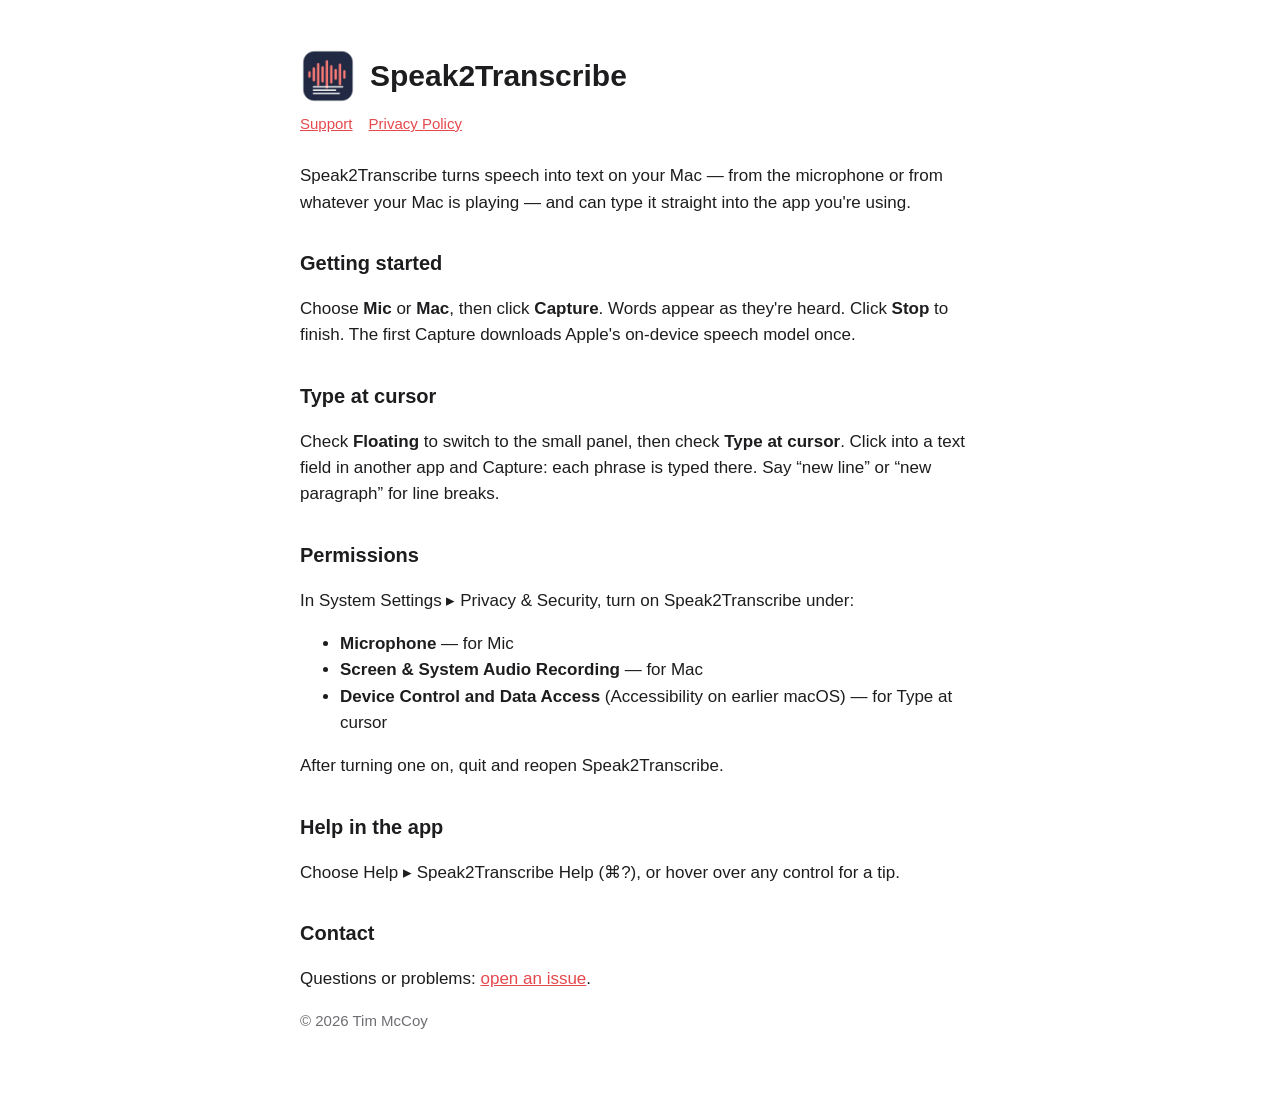
==== index.html @ b8edd096 "Support and privacy-policy pages Co-Authored-By: Claude Opus 5.5 <noreply@anthropic.com>" ====
<!doctype html>
<html lang="en">
<head>
<meta charset="utf-8">
<meta name="viewport" content="width=device-width, initial-scale=1">
<title>Speak2Transcribe Support</title>
<link rel="stylesheet" href="style.css">
</head>
<body>
<main>
<header><img src="icon.png" alt=""><h1>Speak2Transcribe</h1></header>
<nav><a href="index.html">Support</a><a href="privacy.html">Privacy Policy</a></nav>

<p>Speak2Transcribe turns speech into text on your Mac — from the microphone or from whatever your Mac is playing — and can type it straight into the app you're using.</p>

<h2>Getting started</h2>
<p>Choose <b>Mic</b> or <b>Mac</b>, then click <b>Capture</b>. Words appear as they're heard. Click <b>Stop</b> to finish. The first Capture downloads Apple's on-device speech model once.</p>

<h2>Type at cursor</h2>
<p>Check <b>Floating</b> to switch to the small panel, then check <b>Type at cursor</b>. Click into a text field in another app and Capture: each phrase is typed there. Say “new line” or “new paragraph” for line breaks.</p>

<h2>Permissions</h2>
<p>In System Settings ▸ Privacy &amp; Security, turn on Speak2Transcribe under:</p>
<ul>
<li><b>Microphone</b> — for Mic</li>
<li><b>Screen &amp; System Audio Recording</b> — for Mac</li>
<li><b>Device Control and Data Access</b> (Accessibility on earlier macOS) — for Type at cursor</li>
</ul>
<p>After turning one on, quit and reopen Speak2Transcribe.</p>

<h2>Help in the app</h2>
<p>Choose Help ▸ Speak2Transcribe Help (⌘?), or hover over any control for a tip.</p>

<h2>Contact</h2>
<p>Questions or problems: <a href="https://github.com/spurious-cox/speak2transcribe-support/issues">open an issue</a>.</p>

<p class="muted">© 2026 Tim McCoy</p>
</main>
</body>
</html>
---- style.css ----
:root { color-scheme: light dark; --fg: #1d1d1f; --muted: #6e6e73; --bg: #ffffff; --accent: #e5484d; }
@media (prefers-color-scheme: dark) { :root { --fg: #f5f5f7; --muted: #a1a1a6; --bg: #1c1c1e; } }
body { margin: 0; background: var(--bg); color: var(--fg); font: 17px/1.55 -apple-system, BlinkMacSystemFont, "Helvetica Neue", sans-serif; }
main { max-width: 680px; margin: 0 auto; padding: 48px 20px 64px; }
header { display: flex; align-items: center; gap: 14px; margin-bottom: 8px; }
header img { width: 56px; height: 56px; }
h1 { font-size: 30px; margin: 0; }
h2 { font-size: 20px; margin: 32px 0 8px; }
p, li { color: var(--fg); }
.muted { color: var(--muted); font-size: 15px; }
a { color: var(--accent); }
nav { margin: 4px 0 28px; font-size: 15px; }
nav a { margin-right: 16px; }
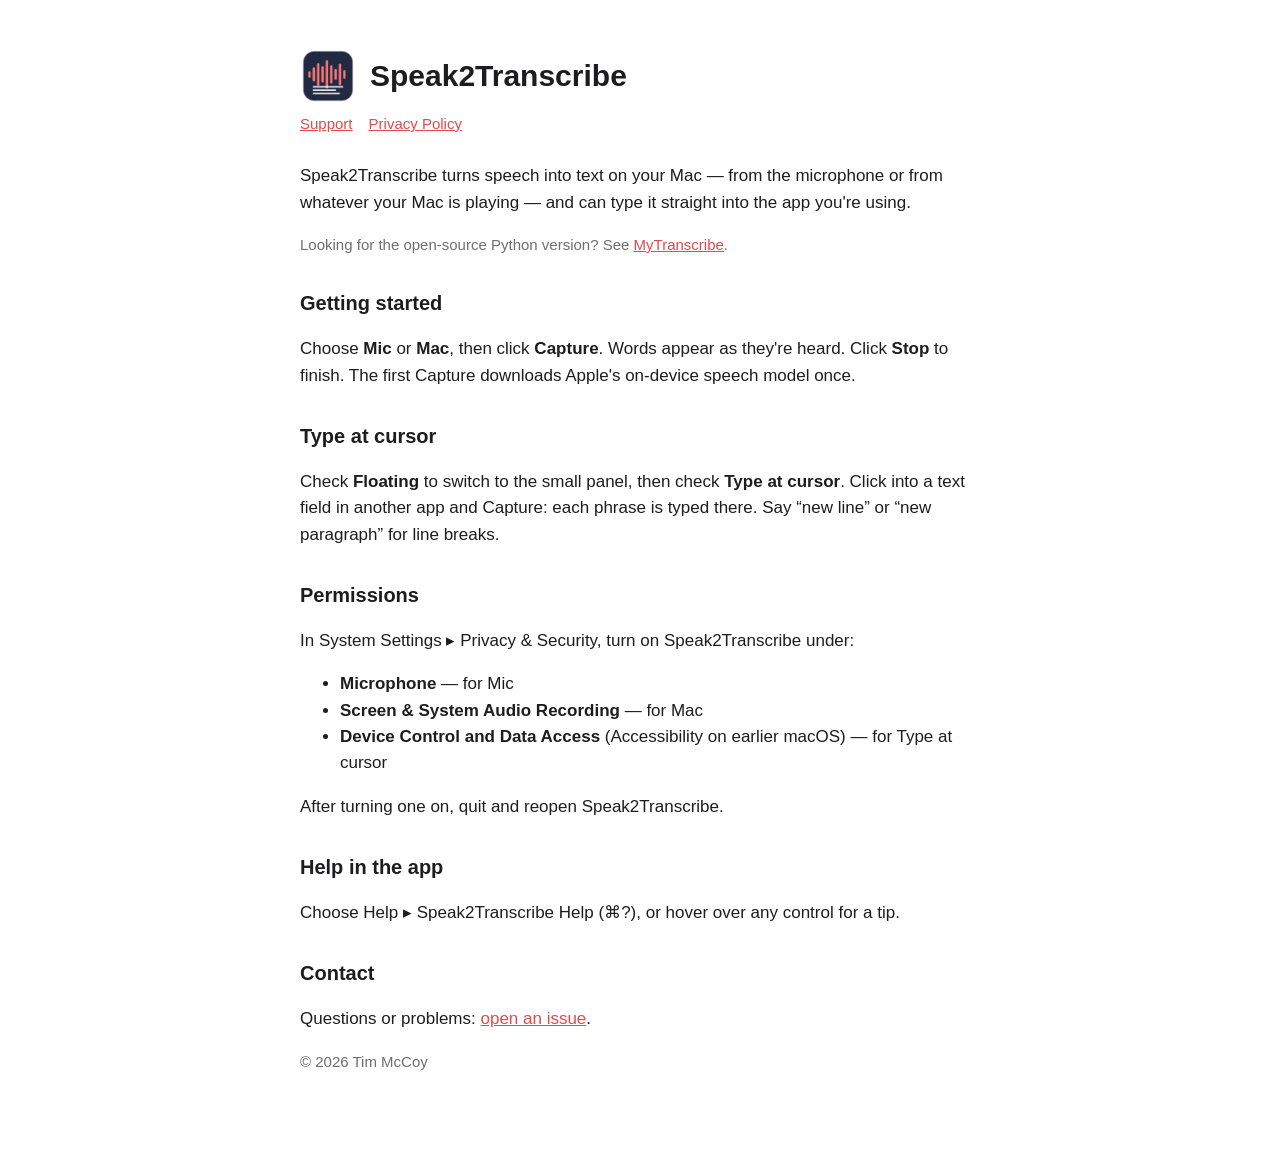
==== commit 40537cd6: "Link to MyTranscribe; app source is now public Co-Authored-By: Claude Sonnet 5.5 <noreply@anthropic." ====
--- a/index.html
+++ b/index.html
@@ -12,6 +12,7 @@
 <nav><a href="index.html">Support</a><a href="privacy.html">Privacy Policy</a></nav>
 
 <p>Speak2Transcribe turns speech into text on your Mac — from the microphone or from whatever your Mac is playing — and can type it straight into the app you're using.</p>
+<p class="muted">Looking for the open-source Python version? See <a href="https://github.com/spurious-cox/MyTranscribe">MyTranscribe</a>.</p>
 
 <h2>Getting started</h2>
 <p>Choose <b>Mic</b> or <b>Mac</b>, then click <b>Capture</b>. Words appear as they're heard. Click <b>Stop</b> to finish. The first Capture downloads Apple's on-device speech model once.</p>
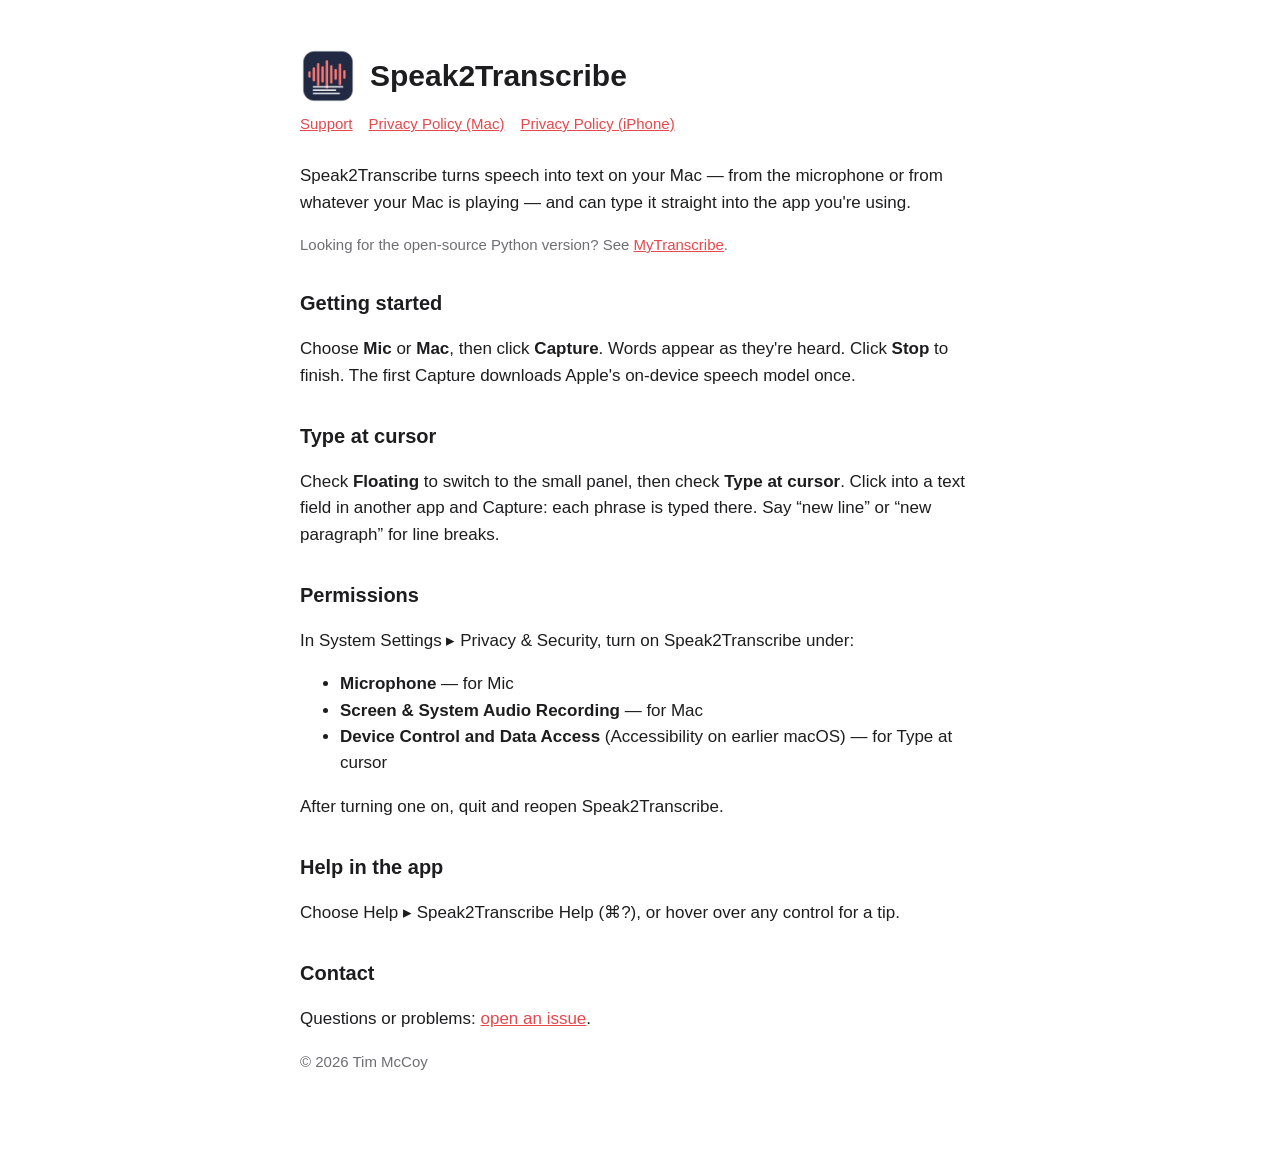
==== commit c016c873: "Link the iPhone privacy policy from the support page nav Co-Authored-By: Claude Sonnet 5.5 <noreply@" ====
--- a/index.html
+++ b/index.html
@@ -9,7 +9,7 @@
 <body>
 <main>
 <header><img src="icon.png" alt=""><h1>Speak2Transcribe</h1></header>
-<nav><a href="index.html">Support</a><a href="privacy.html">Privacy Policy</a></nav>
+<nav><a href="index.html">Support</a><a href="privacy.html">Privacy Policy (Mac)</a><a href="privacy-ios.html">Privacy Policy (iPhone)</a></nav>
 
 <p>Speak2Transcribe turns speech into text on your Mac — from the microphone or from whatever your Mac is playing — and can type it straight into the app you're using.</p>
 <p class="muted">Looking for the open-source Python version? See <a href="https://github.com/spurious-cox/MyTranscribe">MyTranscribe</a>.</p>
